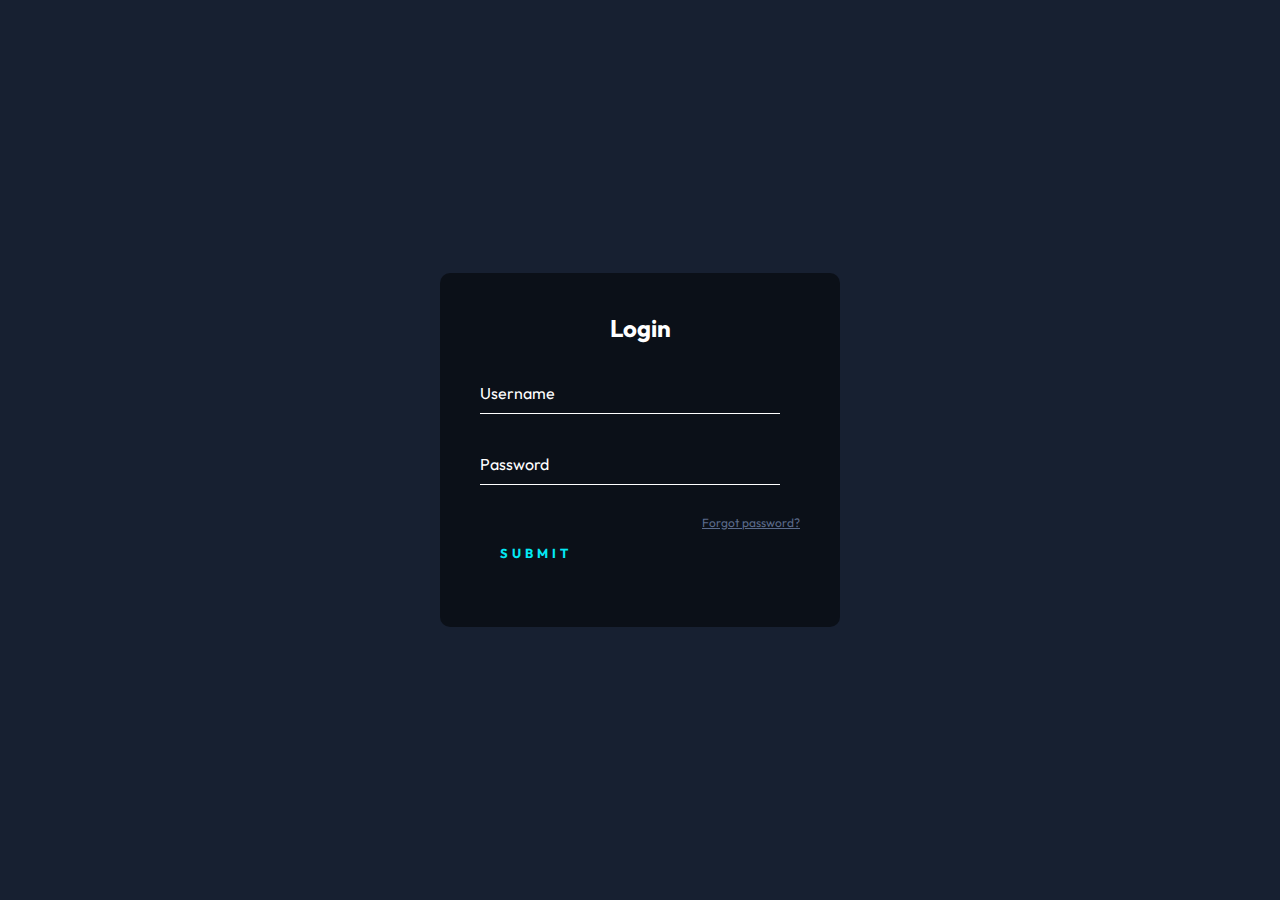
==== index.html @ 67545da7 "Rename login1.html to index.html" ====
<html>
<head>
<link rel="stylesheet" type="text/css" src="login.css"/>
<style>
    @import url('https://fonts.googleapis.com/css2?family=Outfit:wght@100;200;300;400;500;600;700;800;900&display=swap');

html{
    height: 100%;

}
body{

    margin: 0;
    padding: 0;
    background: #172031;
}
* {
    font-family: 'Outfit', sans-serif;
}

.login-box{

    position: absolute;
    top: 50%;
    left: 50%;
    width: 400px;
    padding: 40px;
    transform: translate(-50%, -50%);
    background: rgba(0,0, 0, .5);
    box-sizing: border-box;
    border-radius: 10px;
}

.login-box h2{
    margin:0 0 30px;
    padding: 0;
    color: #fff;
    text-align: center;
}

.login-box .user-box{
    position: relative;
}

.login-box .user-box input{
    width: 300px;
    padding: 10px 0;
    font-size: 16px;
    color: #fff;
    margin-bottom: 30px;
    border: none;
    border-bottom: 1px solid #fff;
    outline: none;
    background: transparent;
}

.login-box .user-box label{

    position: absolute;
    top: 0;
    left: 0;
    padding: 10px 0;
    font-size: 16px;
    color: #fff;
    pointer-events: none;
    transition: .5s;
}


.login-box .user-box input:focus~label,
.login-box .user-box input:valid~label{
    top: -20px;
    left: 0;
    color: #03e9f4;
    font-size: 12px;
}

.forgot_pass{
    font-size: 12px;
    color: #5b6b8b;
    float: right;
}

.btn_submit{
    position: relative;
    display: inline-block;
    padding: 10px 20px;
    color: #03e9f4;
    font-size: 13px;
    font-weight: 700;
    text-decoration: none;
    text-transform: uppercase;
    overflow: hidden;
    transition: .5s;
    margin-top: 20px;
    letter-spacing: 4px;
}

.btn_submit:hover{

    background: #03e9f4;
    color: rgb(10, 11, 21);
    border-radius: 5px;

}

.btn_submit span {
    position: absolute;
    display: block;
}
.btn_submit span:nth-child(1){
    top: 0;
    left: -100%;
    width: 100%;
    height: 2px;
    background: linear-gradient(90deg, transparent,#03e9f4);
    animation: btn-anim1 1s linear infinite;
}

@keyframes btn-anim1{
    0%{
        left: -100%;
    }
    50%,
    100% {
        left: 100%;
    }
}

.btn_submit span:nth-child(2) {
    top: -100%;
    right: 0;
    width: 2px;
    height: 100%;
    background: linear-gradient(180deg, transparent, #03e9f4);
    animation: btn-anim2 1s linear infinite;
    animation-delay:.25s ;

}


@keyframes btm-anim2 {
    0%{
        top: -100%;
    }
    50%, 
    100% {
        top:100%;

    }

}

.btn_submit span:nth-child(3){

    bottom: 0;
    right: -100%;
    width: 100%;
    height: 2px;
    background: linear-gradient(270deg, transparent, #03e9f4);
    animation: btn-anim3 1s linear infinite;
    animation-delay:.5s ;


}

@keyframes btn-anim3{
    0%{
        right: -100%;
    }
    50%,
    100%
     {
        right: 100%;
    }
}

.btn_submit span:nth-child(4) {
    bottom: -100%;
    left: 0;
    width: 2px;
    height: 100%;
    background: linear-gradient(360deg, transparent, #03e9f4);
    animation: btn-anim4 1s linear infinite;
    animation-delay:.75s ;

}

@keyframes btn-anim4{
    0%{
        bottom: -100%;
    }
    50%,
    100%
     {
        bottom: 100%;
    }
}
</style>
</head>
<body>
<div class="login-box">
<h2>Login</h2>
<form>
    <div class="user-box">
        <input type="text" name="" required="">
        <label>Username</label>
    </div>
    <div class="user-box">
        <input type="password" name="" required="">
        <label>Password</label>
    </div>
    <div>
        <a href="#" class="forgot_pass">Forgot password?</a>
    </div>
    <a class="btn_submit" href="#">
    <span></span>
    <span></span>
    <span></span>
    <span></span>
    Submit 
</a>
</form>
</div>
</body>
</html>
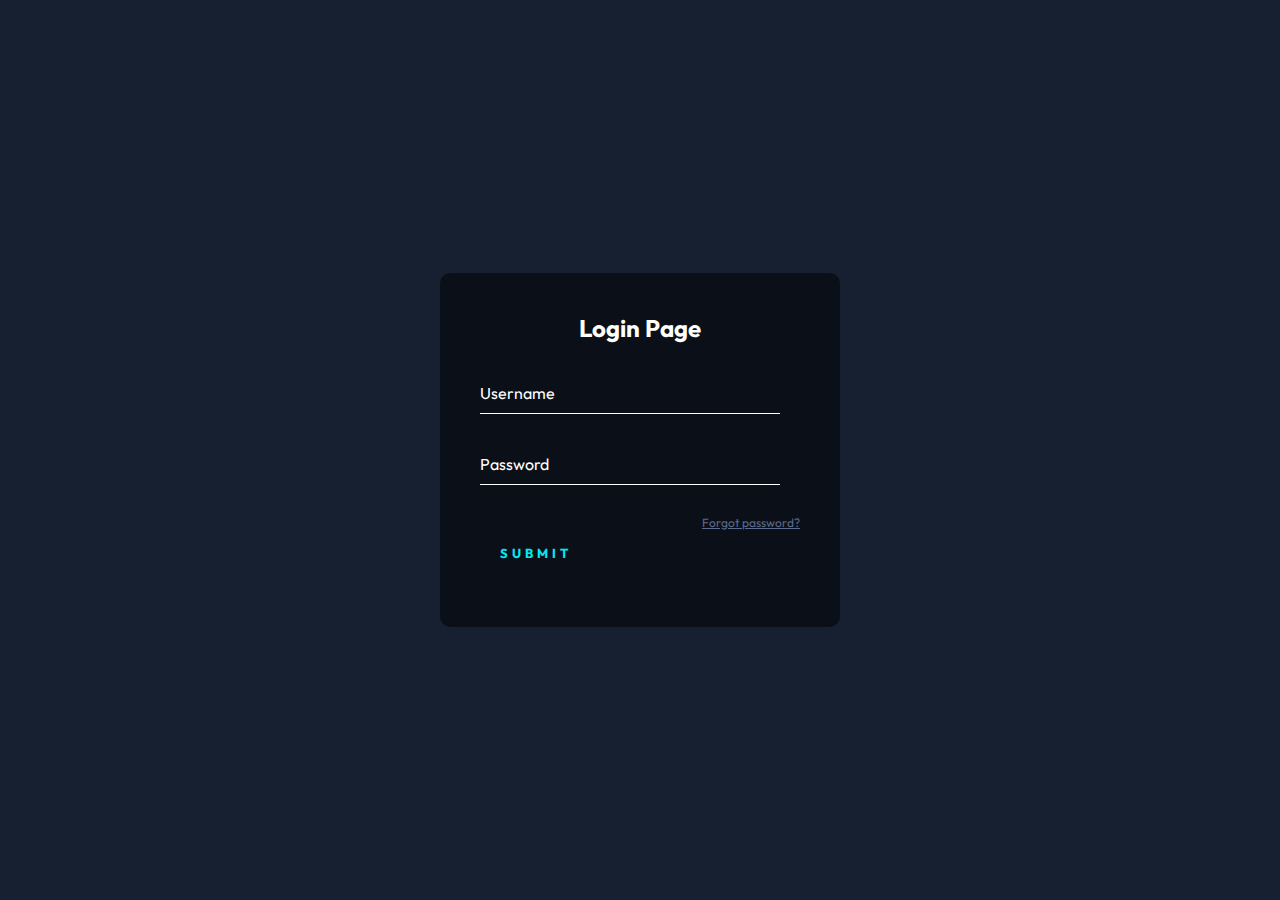
==== commit ddf0bb48: "Update index.html" ====
--- a/index.html
+++ b/index.html
@@ -200,7 +200,7 @@
 </head>
 <body>
 <div class="login-box">
-<h2>Login</h2>
+<h2>Login Page</h2>
 <form>
     <div class="user-box">
         <input type="text" name="" required="">
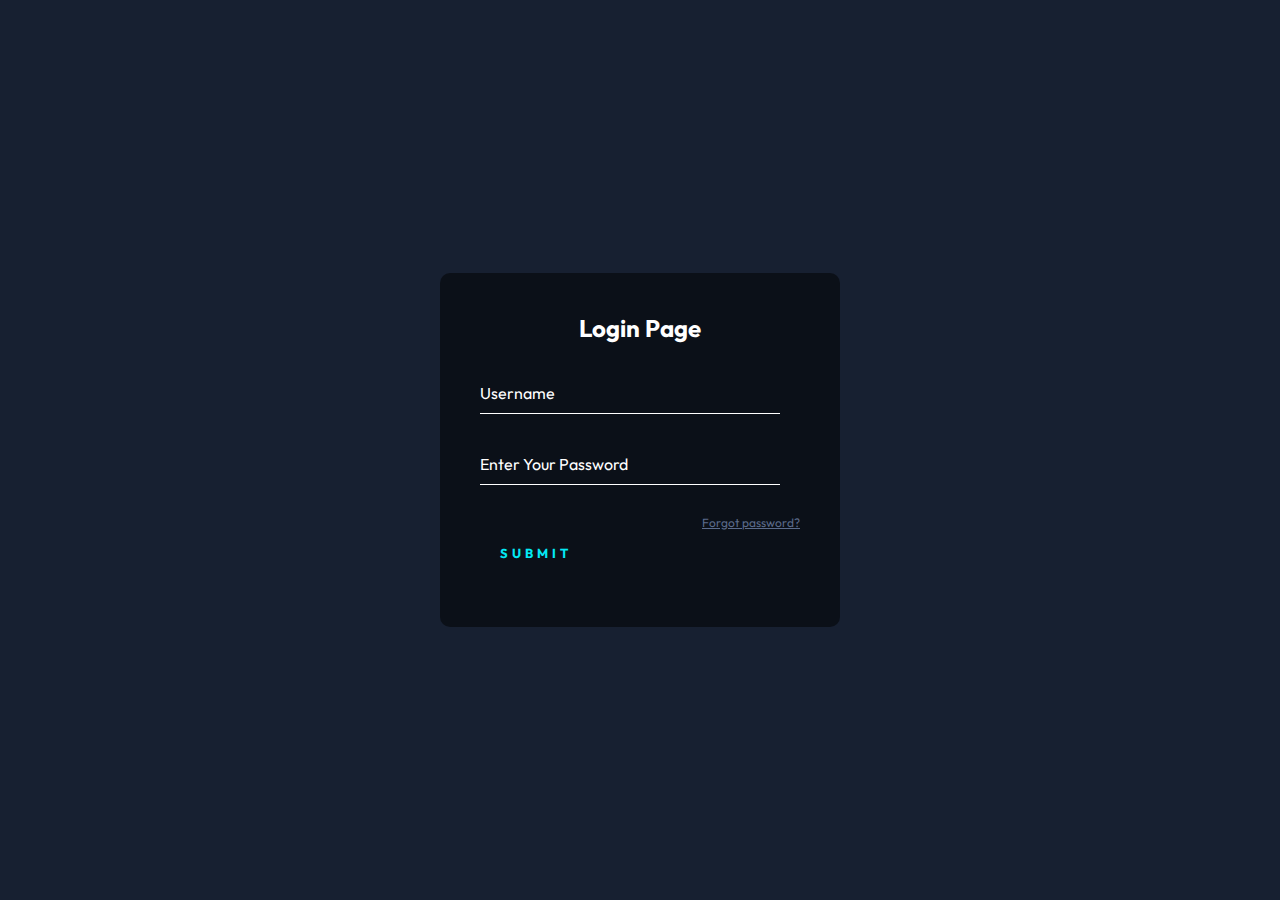
==== commit 45dac999: "Update index.html" ====
--- a/index.html
+++ b/index.html
@@ -208,7 +208,7 @@
     </div>
     <div class="user-box">
         <input type="password" name="" required="">
-        <label>Password</label>
+        <label>Enter Your Password</label>
     </div>
     <div>
         <a href="#" class="forgot_pass">Forgot password?</a>
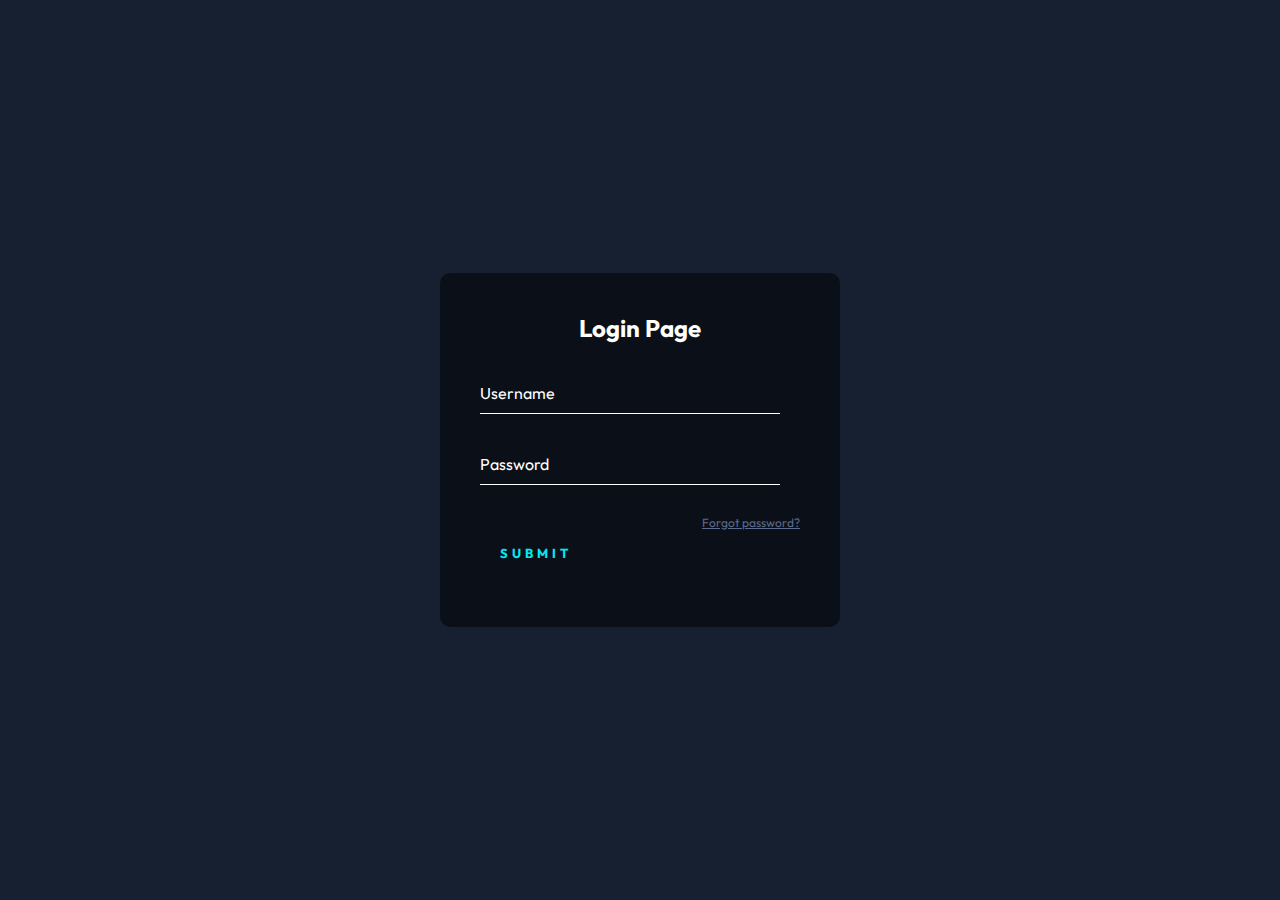
==== commit c09d39ff: "Update index.html" ====
--- a/index.html
+++ b/index.html
@@ -208,7 +208,7 @@
     </div>
     <div class="user-box">
         <input type="password" name="" required="">
-        <label>Enter Your Password</label>
+        <label>Password</label>
     </div>
     <div>
         <a href="#" class="forgot_pass">Forgot password?</a>
